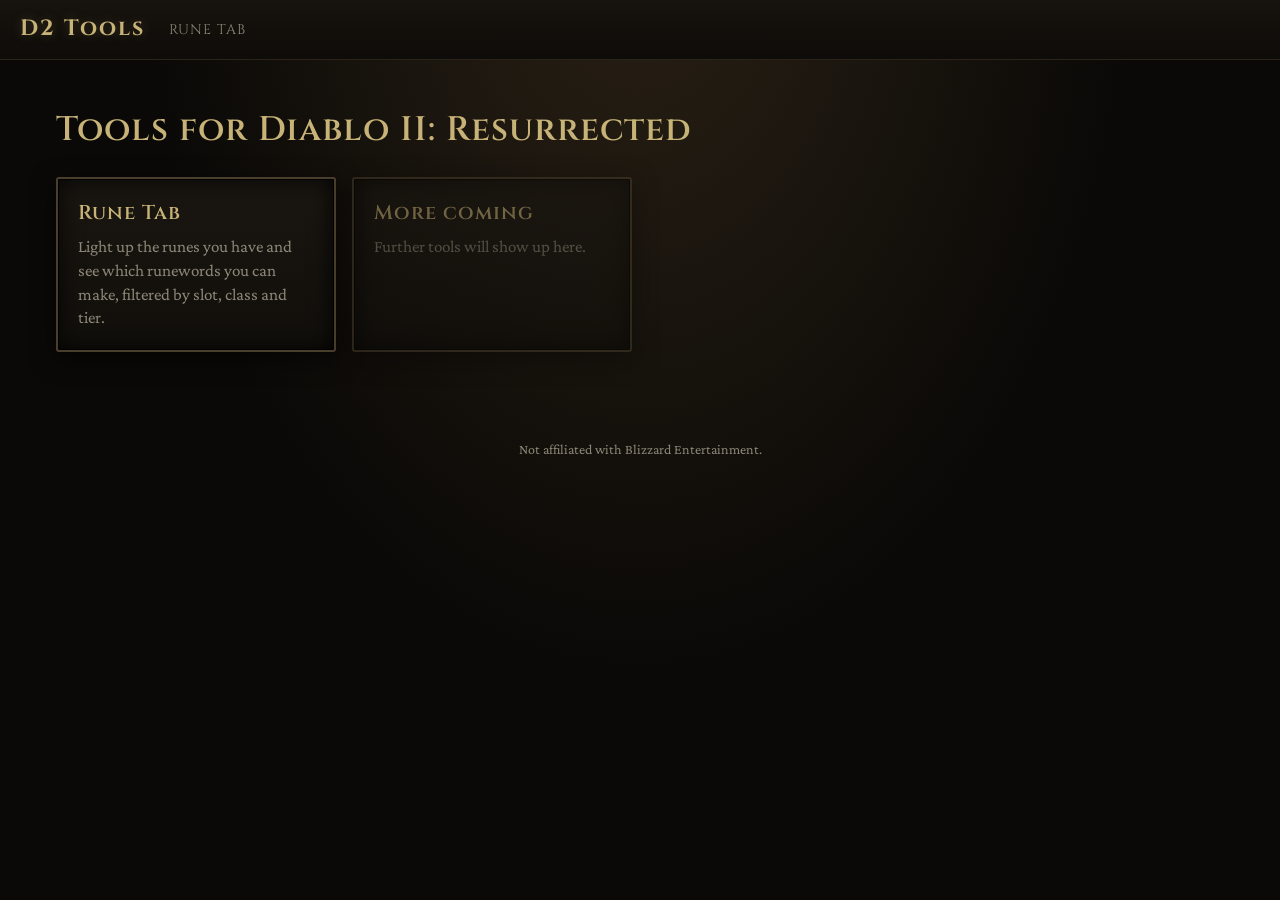
==== index.html @ 654125ef "Add Rune Tab runeword finder and static site shell Static site for d2tools.drnz.se (GitHub Pages, CN" ====
<!doctype html>
<html lang="en">
<head>
  <meta charset="utf-8">
  <meta name="viewport" content="width=device-width, initial-scale=1">
  <title>D2 Tools</title>
  <meta name="description" content="Tools for Diablo II: Resurrected.">
  <link rel="stylesheet" href="assets/site.css">
  <style>
    .tools { display: grid; grid-template-columns: repeat(auto-fill, minmax(260px, 1fr)); gap: 16px; }
    .tool { display: block; padding: 20px; text-decoration: none; color: var(--text); }
    .tool:hover { border-color: var(--panel-edge-hi); }
    .tool h2 { margin: 0 0 8px; font-size: 20px; }
    .tool p { margin: 0; color: var(--muted); }
    .tool.soon { opacity: .5; pointer-events: none; }
  </style>
</head>
<body>
  <header class="site-header">
    <a class="logo" href="./">D2 Tools</a>
    <nav>
      <a href="runes/">Rune Tab</a>
    </nav>
  </header>
  <main>
    <h1>Tools for Diablo II: Resurrected</h1>
    <div class="tools">
      <a class="tool panel" href="runes/">
        <h2>Rune Tab</h2>
        <p>Light up the runes you have and see which runewords you can make, filtered by slot, class and tier.</p>
      </a>
      <div class="tool panel soon">
        <h2>More coming</h2>
        <p>Further tools will show up here.</p>
      </div>
    </div>
  </main>
  <footer class="site-footer">Not affiliated with Blizzard Entertainment.</footer>
</body>
</html>
---- assets/site.css ----
@import url("https://fonts.googleapis.com/css2?family=Cinzel:wght@400;600;700&family=Crimson+Pro:wght@400;500;600&display=swap");

:root {
  --bg: #0a0907;
  --bg-2: #13110d;
  --panel: #16130f;
  --panel-edge: #4a3f2c;
  --panel-edge-hi: #7a6a48;
  --text: #d8d2c4;
  --muted: #8d8778;
  --gold: #c7b377;        /* unique / runeword name */
  --magic: #7878ff;       /* magic property text */
  --orange: #e8a33d;      /* rune / crafted text */
  --red: #d44a3a;
  --white: #e6e6e6;
  --gray: #8a8a8a;        /* socketed / base text */
  --title-font: "Cinzel", "Trajan Pro", Georgia, serif;
  --body-font: "Crimson Pro", Georgia, serif;
  color-scheme: dark;
}

* { box-sizing: border-box; }

html, body { margin: 0; }

body {
  background:
    radial-gradient(ellipse at 50% -10%, #2a2115 0%, transparent 55%),
    var(--bg);
  color: var(--text);
  font-family: var(--body-font);
  font-size: 17px;
  line-height: 1.4;
  min-height: 100vh;
}

a { color: var(--gold); }

.site-header {
  display: flex;
  align-items: center;
  gap: 24px;
  padding: 14px 20px;
  border-bottom: 1px solid #2b241a;
  background: linear-gradient(#17130e, #0e0c09);
}

.site-header .logo {
  font-family: var(--title-font);
  font-weight: 700;
  font-size: 22px;
  letter-spacing: 2px;
  color: var(--gold);
  text-decoration: none;
  text-shadow: 0 0 12px rgba(199, 179, 119, .25);
}

.site-header nav { display: flex; gap: 18px; flex-wrap: wrap; }

.site-header nav a {
  font-family: var(--title-font);
  font-size: 14px;
  letter-spacing: 1px;
  color: var(--muted);
  text-decoration: none;
  text-transform: uppercase;
}

.site-header nav a:hover,
.site-header nav a[aria-current="page"] { color: var(--gold); }

main {
  max-width: 1200px;
  margin: 0 auto;
  padding: 24px 16px 64px;
}

h1, h2, h3 {
  font-family: var(--title-font);
  color: var(--gold);
  font-weight: 600;
  letter-spacing: 1px;
}

.panel {
  background: linear-gradient(#1a1611, #110f0b);
  border: 2px solid var(--panel-edge);
  box-shadow:
    inset 0 0 0 1px #000,
    inset 0 0 24px rgba(0, 0, 0, .8),
    0 6px 24px rgba(0, 0, 0, .6);
  border-radius: 3px;
}

.site-footer {
  text-align: center;
  color: var(--muted);
  font-size: 14px;
  padding: 24px 16px 40px;
}
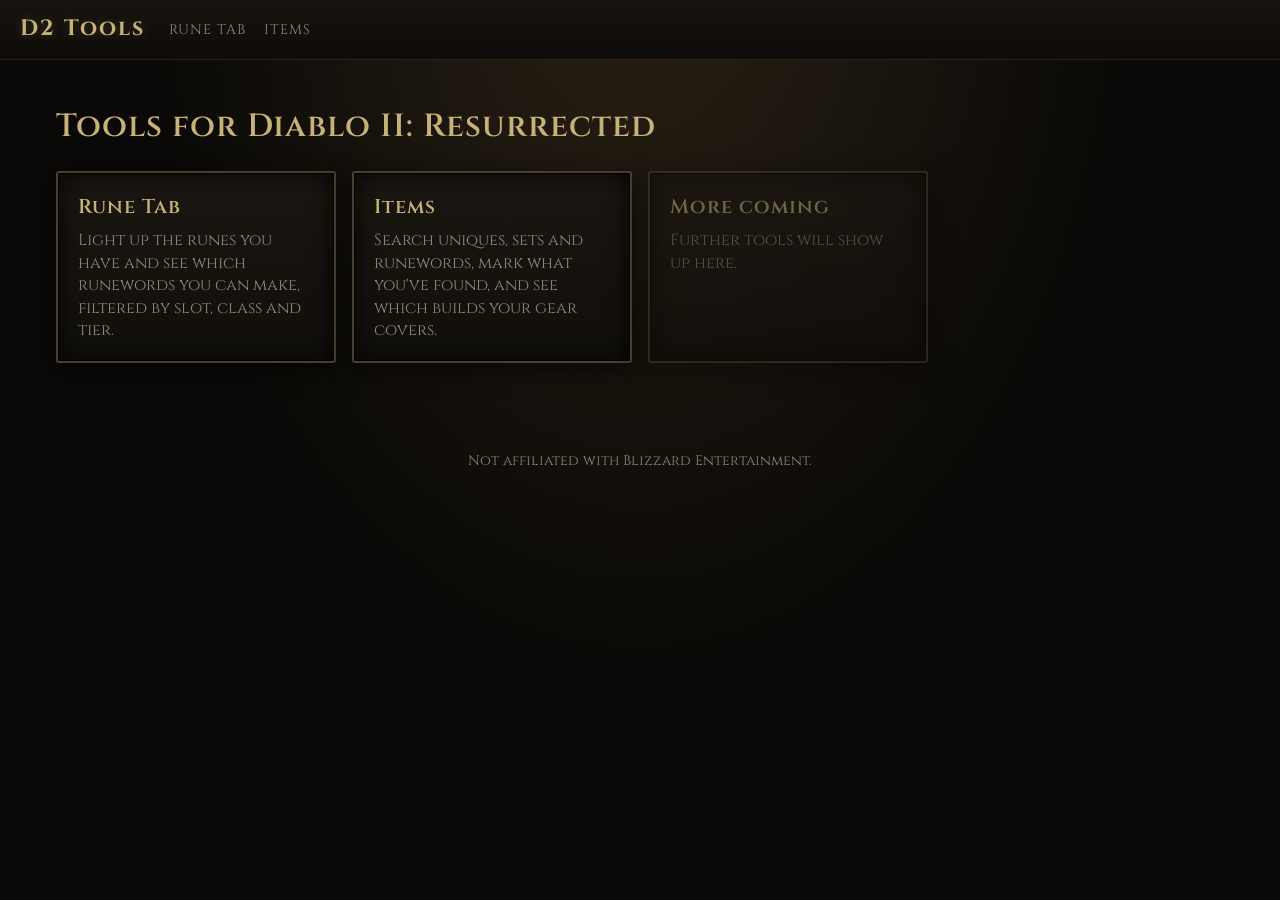
==== commit 599a8dda: "Add Items page with found tracking, build coverage and builds modal - items/: Uniques & Sets, Runewo" ====
--- a/index.html
+++ b/index.html
@@ -20,6 +20,7 @@
     <a class="logo" href="./">D2 Tools</a>
     <nav>
       <a href="runes/">Rune Tab</a>
+      <a href="items/">Items</a>
     </nav>
   </header>
   <main>
@@ -28,6 +29,10 @@
       <a class="tool panel" href="runes/">
         <h2>Rune Tab</h2>
         <p>Light up the runes you have and see which runewords you can make, filtered by slot, class and tier.</p>
+      </a>
+      <a class="tool panel" href="items/">
+        <h2>Items</h2>
+        <p>Search uniques, sets and runewords, mark what you've found, and see which builds your gear covers.</p>
       </a>
       <div class="tool panel soon">
         <h2>More coming</h2>
--- a/assets/site.css
+++ b/assets/site.css
@@ -1,4 +1,14 @@
-@import url("https://fonts.googleapis.com/css2?family=Cinzel:wght@400;600;700&family=Crimson+Pro:wght@400;500;600&display=swap");
+@import url("https://fonts.googleapis.com/css2?family=Cinzel:wght@400;600;700&display=swap");
+
+/* The Diablo II font (Exocet) is used when installed on the viewer's
+   machine; otherwise Cinzel is the fallback. */
+@font-face {
+  font-family: "D2 Exocet";
+  src:
+    local("Exocet Blizzard Medium"), local("ExocetBlizzardMedium"),
+    local("Exocet Blizzard"), local("Exocet Heavy"), local("Exocet");
+  font-display: swap;
+}
 
 :root {
   --bg: #0a0907;
@@ -14,8 +24,9 @@
   --red: #d44a3a;
   --white: #e6e6e6;
   --gray: #8a8a8a;        /* socketed / base text */
-  --title-font: "Cinzel", "Trajan Pro", Georgia, serif;
-  --body-font: "Crimson Pro", Georgia, serif;
+  --set: #1ec81e;         /* set item text */
+  --title-font: "D2 Exocet", "Cinzel", Georgia, serif;
+  --body-font: "D2 Exocet", "Cinzel", Georgia, serif;
   color-scheme: dark;
 }
 
@@ -29,7 +40,8 @@
     var(--bg);
   color: var(--text);
   font-family: var(--body-font);
-  font-size: 17px;
+  font-size: 16px;
+  font-synthesis: none;
   line-height: 1.4;
   min-height: 100vh;
 }
@@ -98,3 +110,18 @@
   font-size: 14px;
   padding: 24px 16px 40px;
 }
+
+.btn {
+  font-family: var(--title-font);
+  font-size: 12px;
+  letter-spacing: 1px;
+  text-transform: uppercase;
+  color: var(--text);
+  background: linear-gradient(#2c251b, #17130e);
+  border: 1px solid var(--panel-edge);
+  padding: 6px 12px;
+  cursor: pointer;
+  border-radius: 2px;
+}
+
+.btn:hover { border-color: var(--panel-edge-hi); color: var(--gold); }
